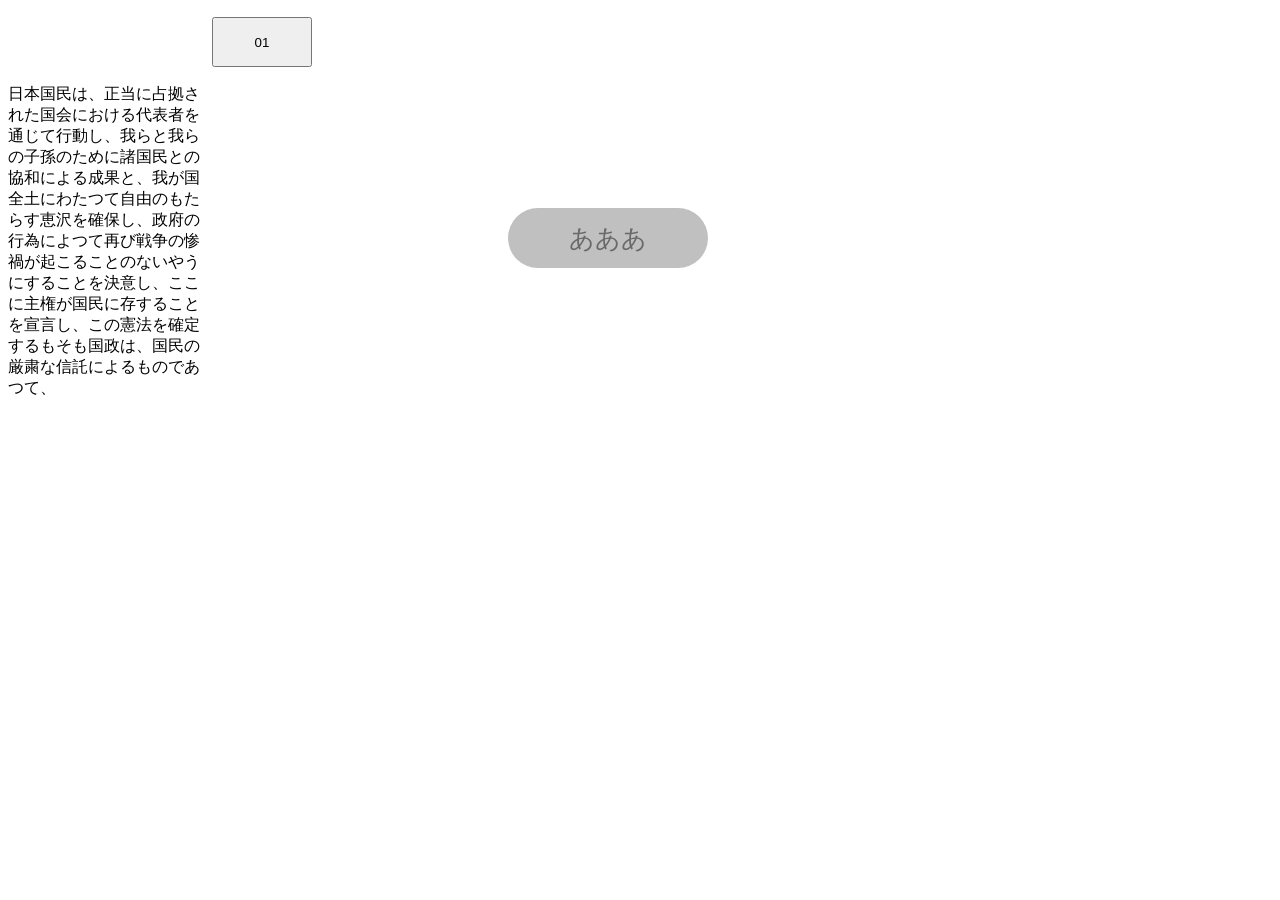
==== index.html @ e1feef17 "Update index.html" ====
<!DOCTYPE html>
<html lang="en">
<head>
    <meta charset="UTF-8">
    <meta name="viewport" content="width=device-width, initial-scale=1.0">
    <title>Document</title>

    <link rel="stylesheet" href="style.css">
</head>
<body>
    <button class="aa">あああ</button>
    <button class="choosebutton01">01</button>
    <p class="aaa">日本国民は、正当に占拠された国会における代表者を通じて行動し、我らと我らの子孫のために諸国民との協和による成果と、我が国全土にわたつて自由のもたらす恵沢を確保し、政府の行為によつて再び戦争の惨禍が起こることのないやうにすることを決意し、ここに主権が国民に存することを宣言し、この憲法を確定するもそも国政は、国民の厳粛な信託によるものであつて、</p>
</body>
</html>
---- style.css ----
.aa{
    
    width: 200px;
    height: 60px;

    background-color: #c0c0c0;
    font-family: sans-serif;
    border-radius: 150px;
    border: none;
    font-size: 25px;
    color: #696969;

    position: relative;
    overflow: hidden;
    z-index: 0;
    
    transform: translate(500px, 200px);

}

.aa::before{
    content:"";
    position: absolute;

    top: 0;
    right: 0;

    width: 270%;
    height: 100%;

    background-color: #808080;

    transform: scaleX(0);
    transform.origin: left;

    transition: transform 0.5s ease;

    z-index: -1;
}

.aa:hover::before{
    transform: scaleX(1);
}

.aa:hover::after{
    transform: scaleX(0);

    top: 0;
    right: 0;
}



.aaa{
    width: 200px;
    height: 60px;
    font-family: sans-serif;
}

.choosebutton01{
    width: 100px;
    height: 50px;
    
    
}
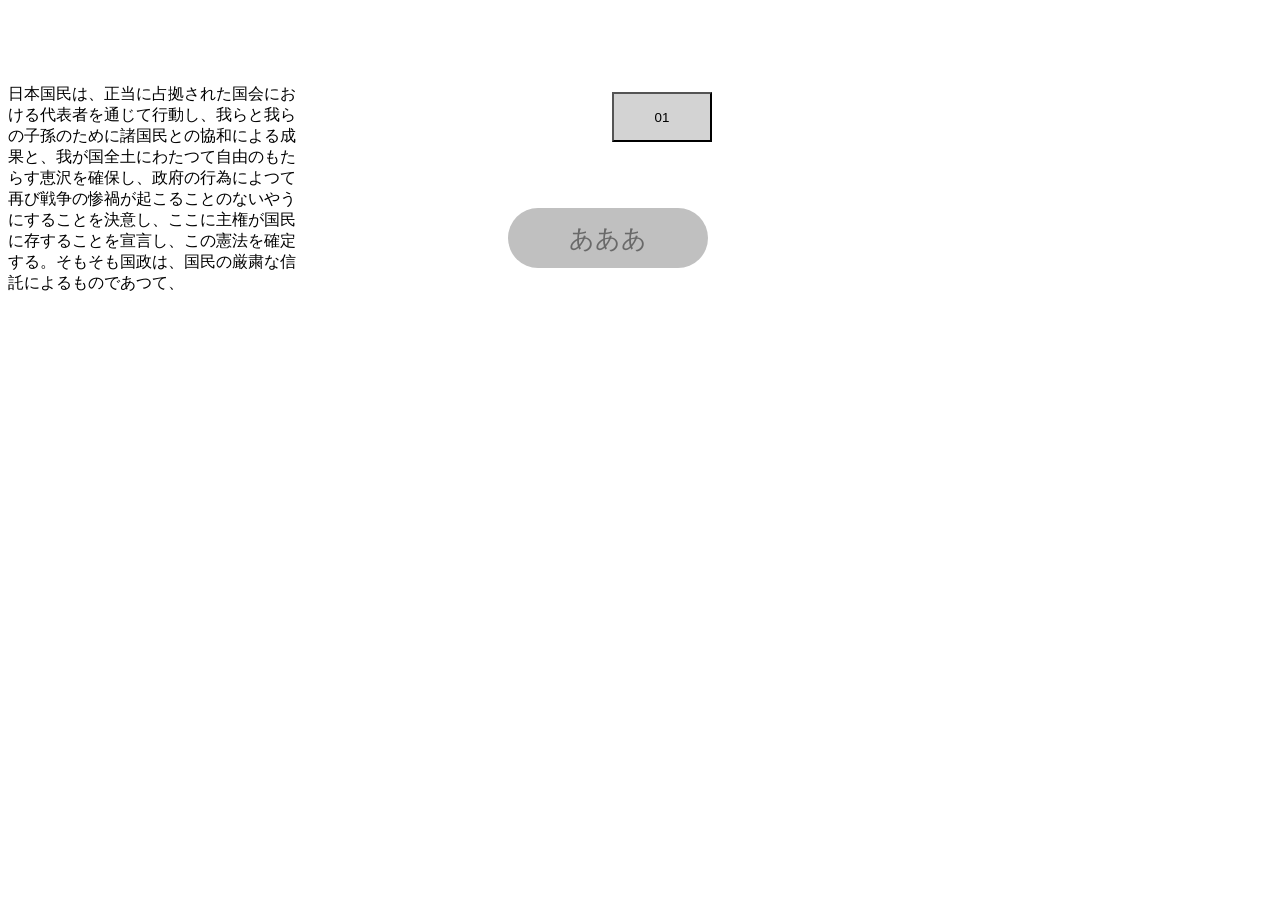
==== commit 69b2e64b: "Update index.html" ====
--- a/index.html
+++ b/index.html
@@ -10,6 +10,6 @@
 <body>
     <button class="aa">あああ</button>
     <button class="choosebutton01">01</button>
-    <p class="aaa">日本国民は、正当に占拠された国会における代表者を通じて行動し、我らと我らの子孫のために諸国民との協和による成果と、我が国全土にわたつて自由のもたらす恵沢を確保し、政府の行為によつて再び戦争の惨禍が起こることのないやうにすることを決意し、ここに主権が国民に存することを宣言し、この憲法を確定するもそも国政は、国民の厳粛な信託によるものであつて、</p>
+    <p class="aaa">日本国民は、正当に占拠された国会における代表者を通じて行動し、我らと我らの子孫のために諸国民との協和による成果と、我が国全土にわたつて自由のもたらす恵沢を確保し、政府の行為によつて再び戦争の惨禍が起こることのないやうにすることを決意し、ここに主権が国民に存することを宣言し、この憲法を確定する。そもそも国政は、国民の厳粛な信託によるものであつて、</p>
 </body>
 </html>
--- a/style.css
+++ b/style.css
@@ -52,14 +52,24 @@
 
 
 .aaa{
-    width: 200px;
-    height: 60px;
+    width: 300px;
+    height: 100px;
     font-family: sans-serif;
 }
+
 
 .choosebutton01{
     width: 100px;
     height: 50px;
-    
-    
+     transform: translate( 400px, 75px);
+    background-color: #d3d3d3;
 }
+
+.choosebutton01:hover::before{
+    background-color: #c0c0c0;
+}
+
+.choosebutton01:hover::after{
+    backgound-color: #d3d3d3;
+}
+
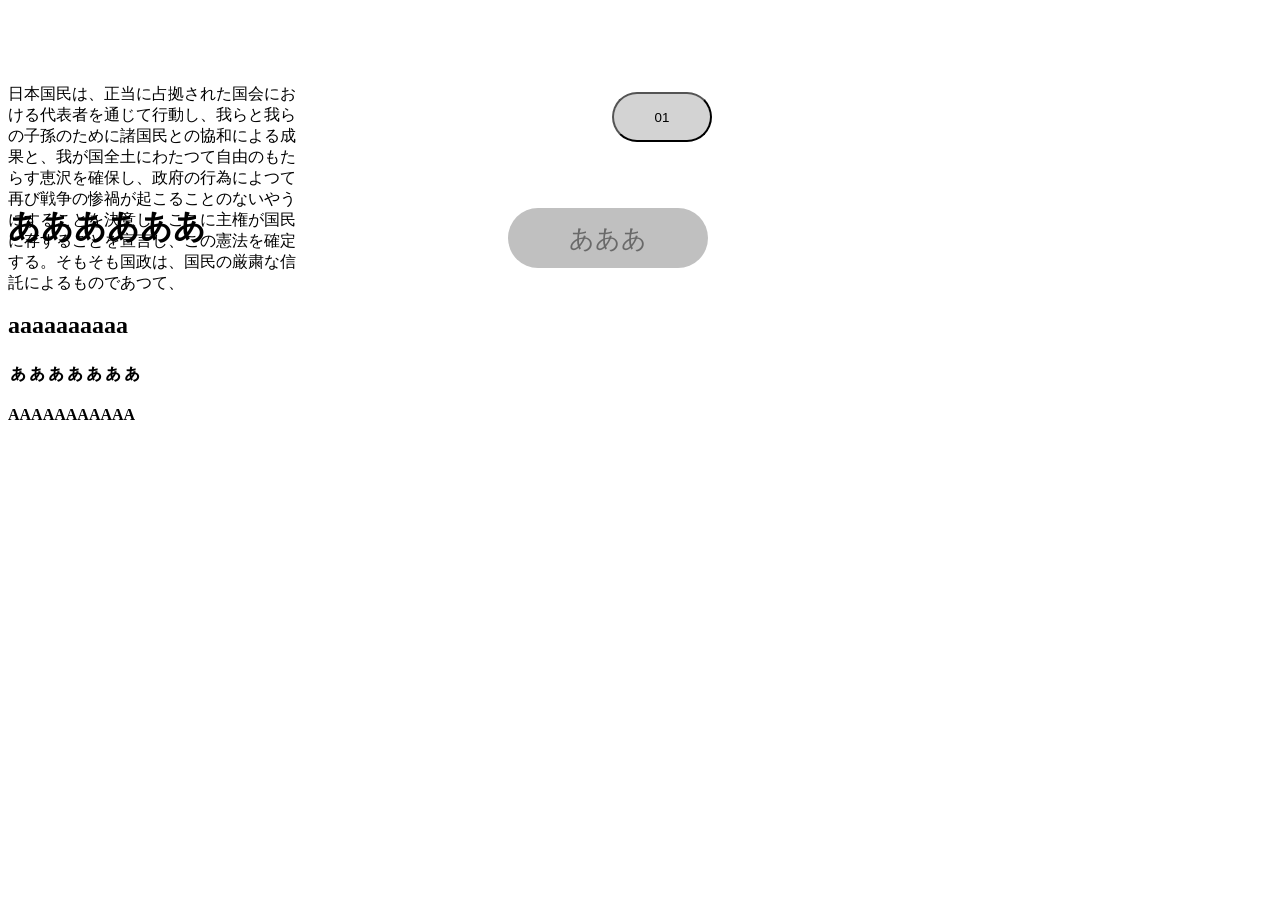
==== commit 9e809472: "Update index.html" ====
--- a/index.html
+++ b/index.html
@@ -11,5 +11,14 @@
     <button class="aa">あああ</button>
     <button class="choosebutton01">01</button>
     <p class="aaa">日本国民は、正当に占拠された国会における代表者を通じて行動し、我らと我らの子孫のために諸国民との協和による成果と、我が国全土にわたつて自由のもたらす恵沢を確保し、政府の行為によつて再び戦争の惨禍が起こることのないやうにすることを決意し、ここに主権が国民に存することを宣言し、この憲法を確定する。そもそも国政は、国民の厳粛な信託によるものであつて、</p>
+    
+
+    <div class="WorkDetails">
+        <h1 class="a01" >ああああああ</h1>
+　　　　　<h2 class="a02" >aaaaaaaaaa</h2>
+        <h3 class="a03" >ぁぁぁぁぁぁぁ</h3>
+        <h4 class="a04" >AAAAAAAAAAA</h4>
+    </div>
+
 </body>
 </html>
--- a/style.css
+++ b/style.css
@@ -63,6 +63,7 @@
     height: 50px;
      transform: translate( 400px, 75px);
     background-color: #d3d3d3;
+    border-radius: 30px;
 }
 
 .choosebutton01:hover::before{
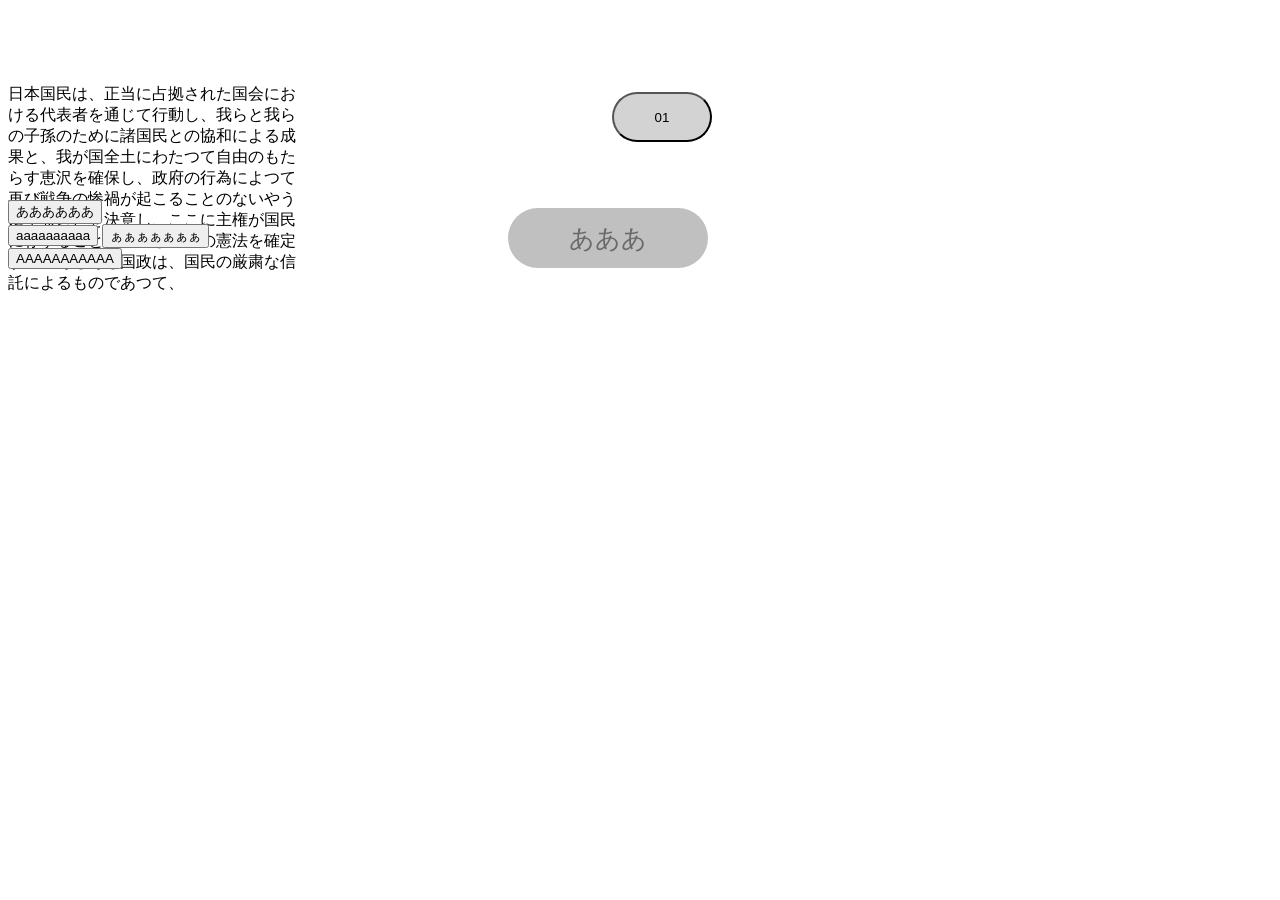
==== commit 39caff4d: "Update index.html" ====
--- a/index.html
+++ b/index.html
@@ -14,10 +14,10 @@
     
 
     <div class="WorkDetails">
-        <h1 class="a01" >ああああああ</h1>
-　　　　　<h2 class="a02" >aaaaaaaaaa</h2>
-        <h3 class="a03" >ぁぁぁぁぁぁぁ</h3>
-        <h4 class="a04" >AAAAAAAAAAA</h4>
+        <button class="a01" >ああああああ</button>
+　　　　　<button class="a02" >aaaaaaaaaa</button>
+        <button class="a03" >ぁぁぁぁぁぁぁ</button>
+        <button class="a04" >AAAAAAAAAAA</button>
     </div>
 
 </body>
--- a/style.css
+++ b/style.css
@@ -74,3 +74,7 @@
     backgound-color: #d3d3d3;
 }
 
+.WorkDetails{
+     width: 250px;
+    height: 200px;
+}
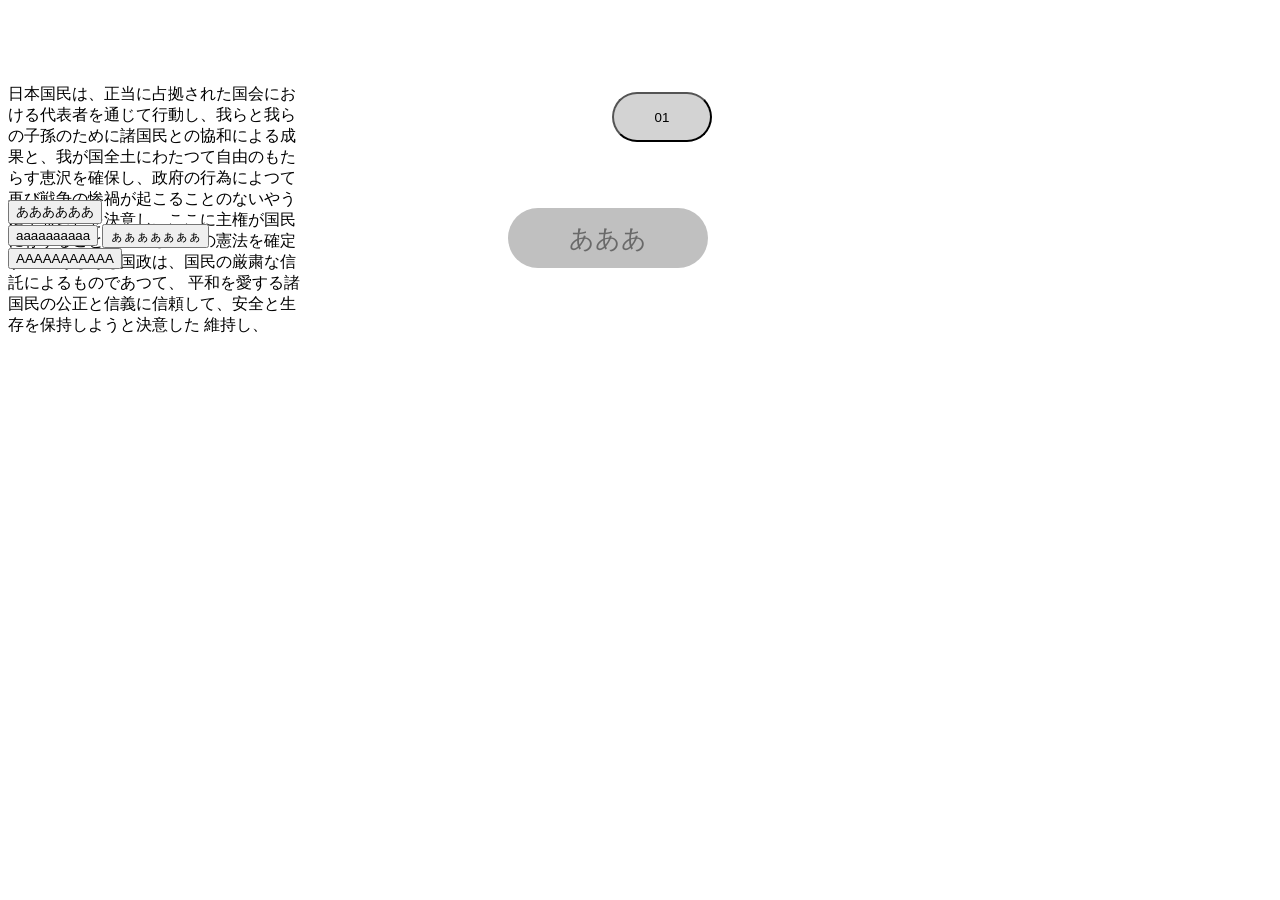
==== commit af446116: "Update paragraph content in index.html Added additional text to the paragraph about national soverei" ====
--- a/index.html
+++ b/index.html
@@ -10,7 +10,7 @@
 <body>
     <button class="aa">あああ</button>
     <button class="choosebutton01">01</button>
-    <p class="aaa">日本国民は、正当に占拠された国会における代表者を通じて行動し、我らと我らの子孫のために諸国民との協和による成果と、我が国全土にわたつて自由のもたらす恵沢を確保し、政府の行為によつて再び戦争の惨禍が起こることのないやうにすることを決意し、ここに主権が国民に存することを宣言し、この憲法を確定する。そもそも国政は、国民の厳粛な信託によるものであつて、</p>
+    <p class="aaa">日本国民は、正当に占拠された国会における代表者を通じて行動し、我らと我らの子孫のために諸国民との協和による成果と、我が国全土にわたつて自由のもたらす恵沢を確保し、政府の行為によつて再び戦争の惨禍が起こることのないやうにすることを決意し、ここに主権が国民に存することを宣言し、この憲法を確定する。そもそも国政は、国民の厳粛な信託によるものであつて、 平和を愛する諸国民の公正と信義に信頼して、安全と生存を保持しようと決意した 維持し、</p>
     
 
     <div class="WorkDetails">
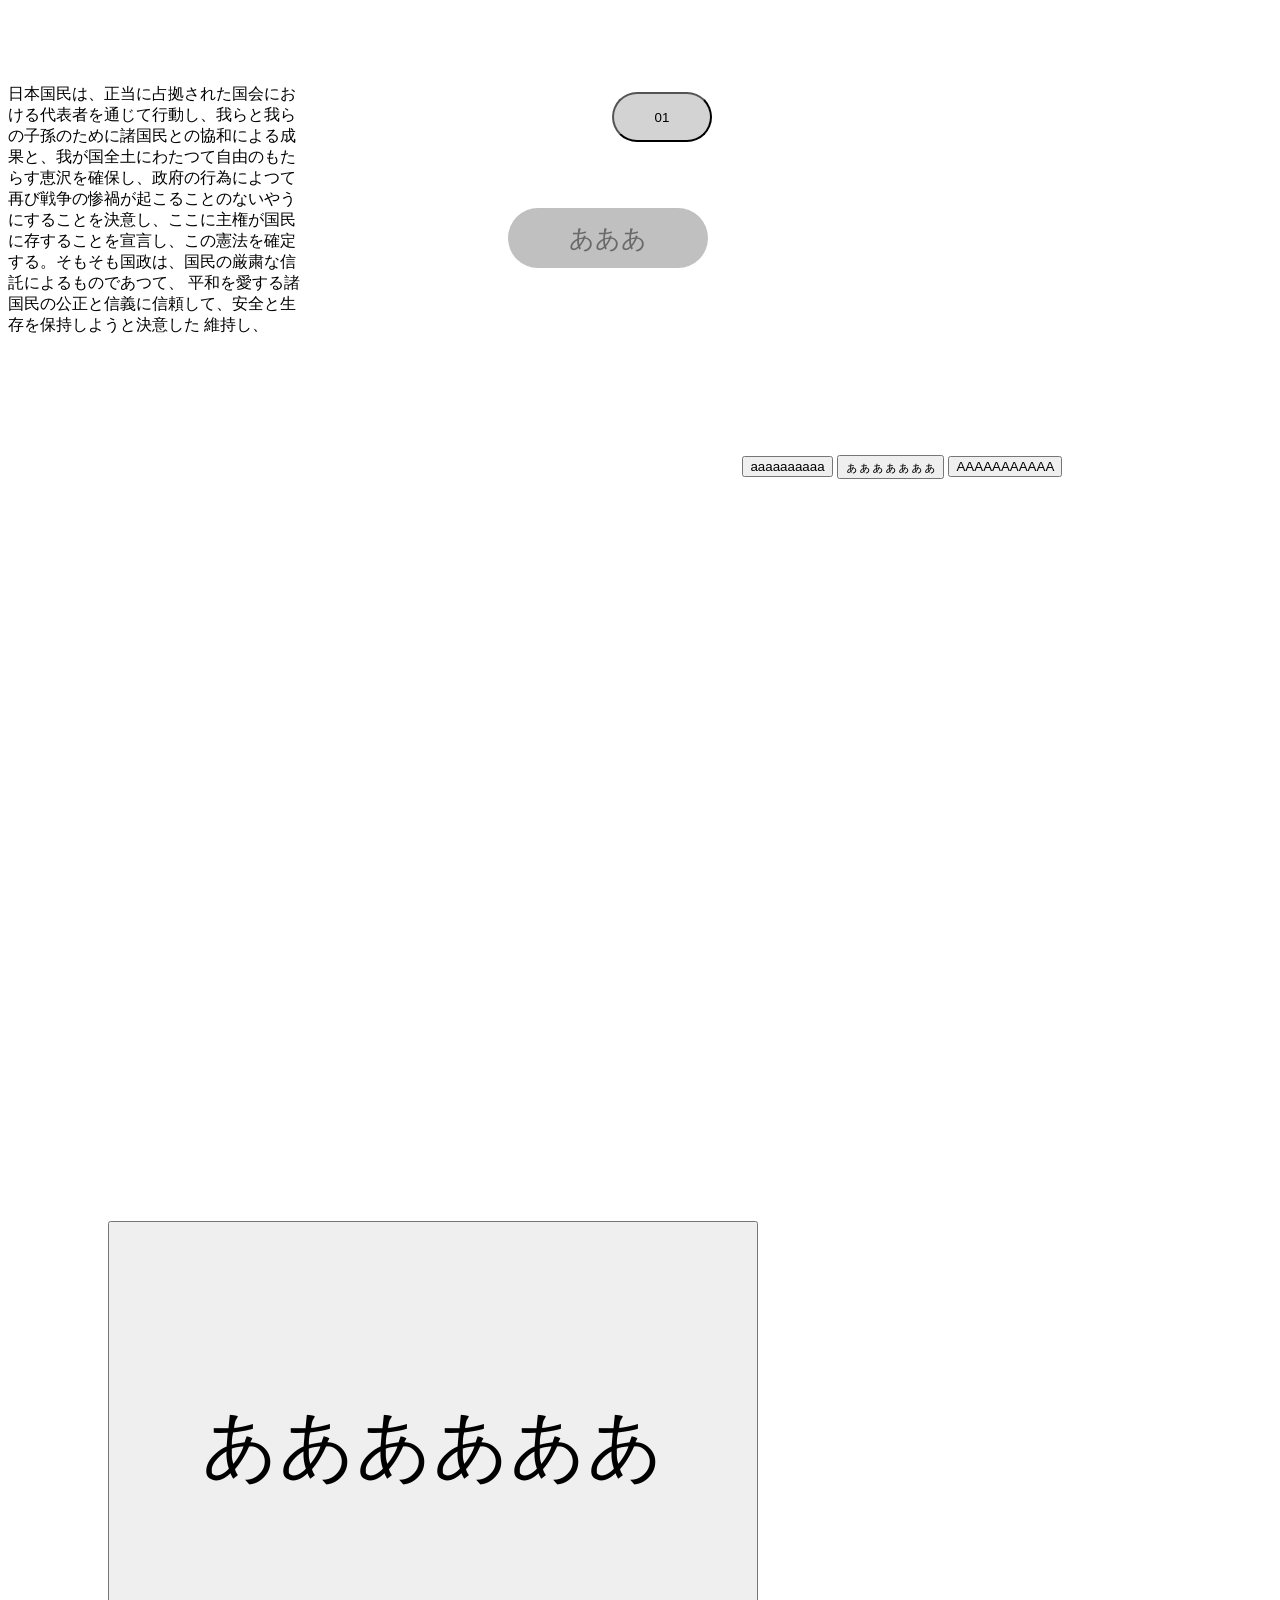
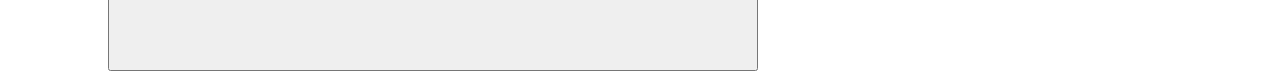
==== commit 670ccaf6: "Update index.html" ====
--- a/index.html
+++ b/index.html
@@ -11,8 +11,10 @@
     <button class="aa">あああ</button>
     <button class="choosebutton01">01</button>
     <p class="aaa">日本国民は、正当に占拠された国会における代表者を通じて行動し、我らと我らの子孫のために諸国民との協和による成果と、我が国全土にわたつて自由のもたらす恵沢を確保し、政府の行為によつて再び戦争の惨禍が起こることのないやうにすることを決意し、ここに主権が国民に存することを宣言し、この憲法を確定する。そもそも国政は、国民の厳粛な信託によるものであつて、 平和を愛する諸国民の公正と信義に信頼して、安全と生存を保持しようと決意した 維持し、</p>
+
     
-
+　　 <div class="square"></div>
+    
     <div class="WorkDetails">
         <button class="a01" >ああああああ</button>
 　　　　　<button class="a02" >aaaaaaaaaa</button>
--- a/style.css
+++ b/style.css
@@ -31,7 +31,7 @@
     background-color: #808080;
 
     transform: scaleX(0);
-    transform.origin: left;
+    transform-origin: left;
 
     transition: transform 0.5s ease;
 
@@ -75,6 +75,23 @@
 }
 
 .WorkDetails{
-     width: 250px;
-    height: 200px;
+    border-radius: 20px;
+    font-family: sans-serif;
 }
+
+.a01{
+    width: 650px;
+    height: 450px;
+
+    font-size:75px;
+
+    transform: relative;    
+    transform: translate(100px, 1000px);
+}
+
+.a01:before{
+  transform: translate(200px, 1000px);
+    width: 150px;
+    height: 100px;
+    
+}
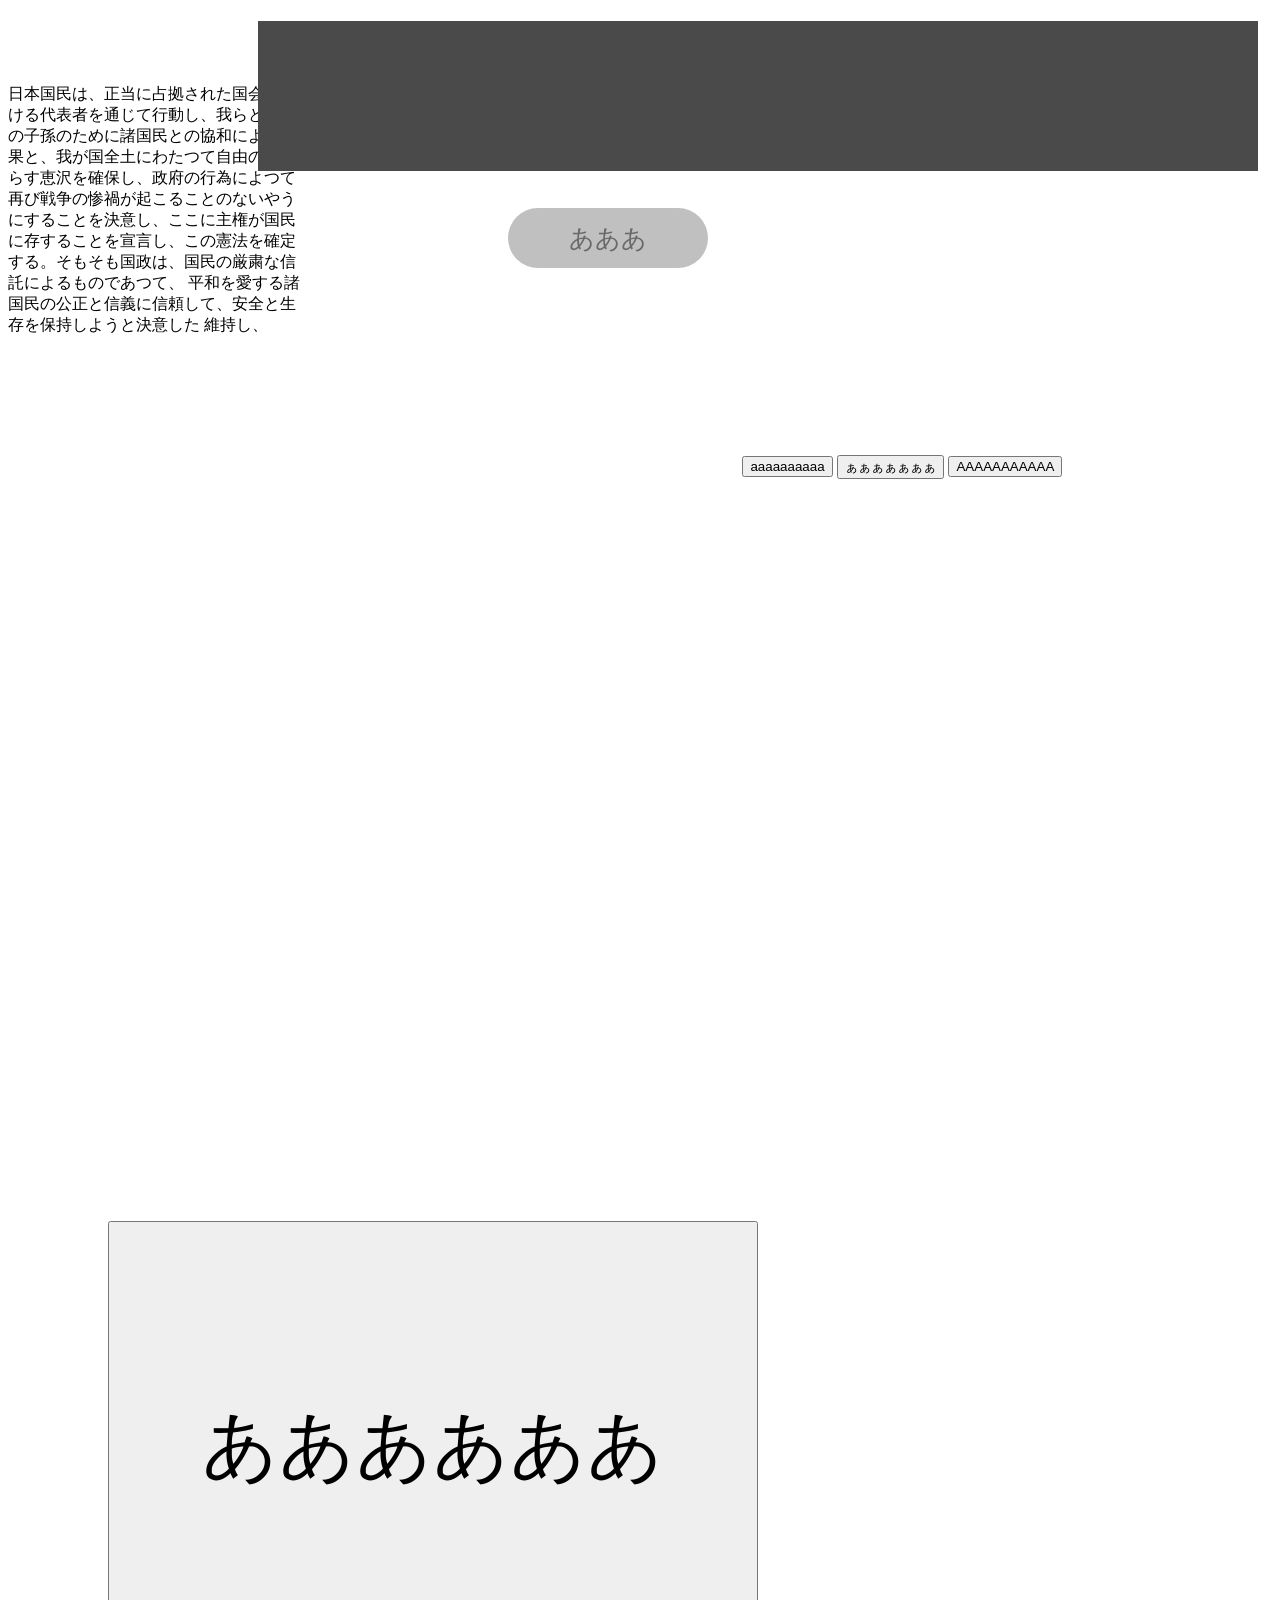
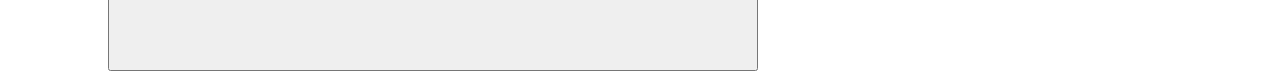
==== commit a04d703a: "Update index.html" ====
--- a/index.html
+++ b/index.html
@@ -6,6 +6,10 @@
     <title>Document</title>
 
     <link rel="stylesheet" href="style.css">
+    
+      <link rel="preconnect" href="https://fonts.googleapis.com" />
+  <link rel="preconnect" href="https://fonts.gstatic.com" crossorigin /
+    
 </head>
 <body>
     <button class="aa">あああ</button>
--- a/style.css
+++ b/style.css
@@ -95,3 +95,17 @@
     height: 100px;
     
 }
+
+
+.square{
+
+    width: 1000px;
+    height: 150px;
+
+    border-radius: 0px;
+
+    transform: translate(250px, -200px);
+
+    background-color: #4a4a4a;
+    position: fixed;
+}
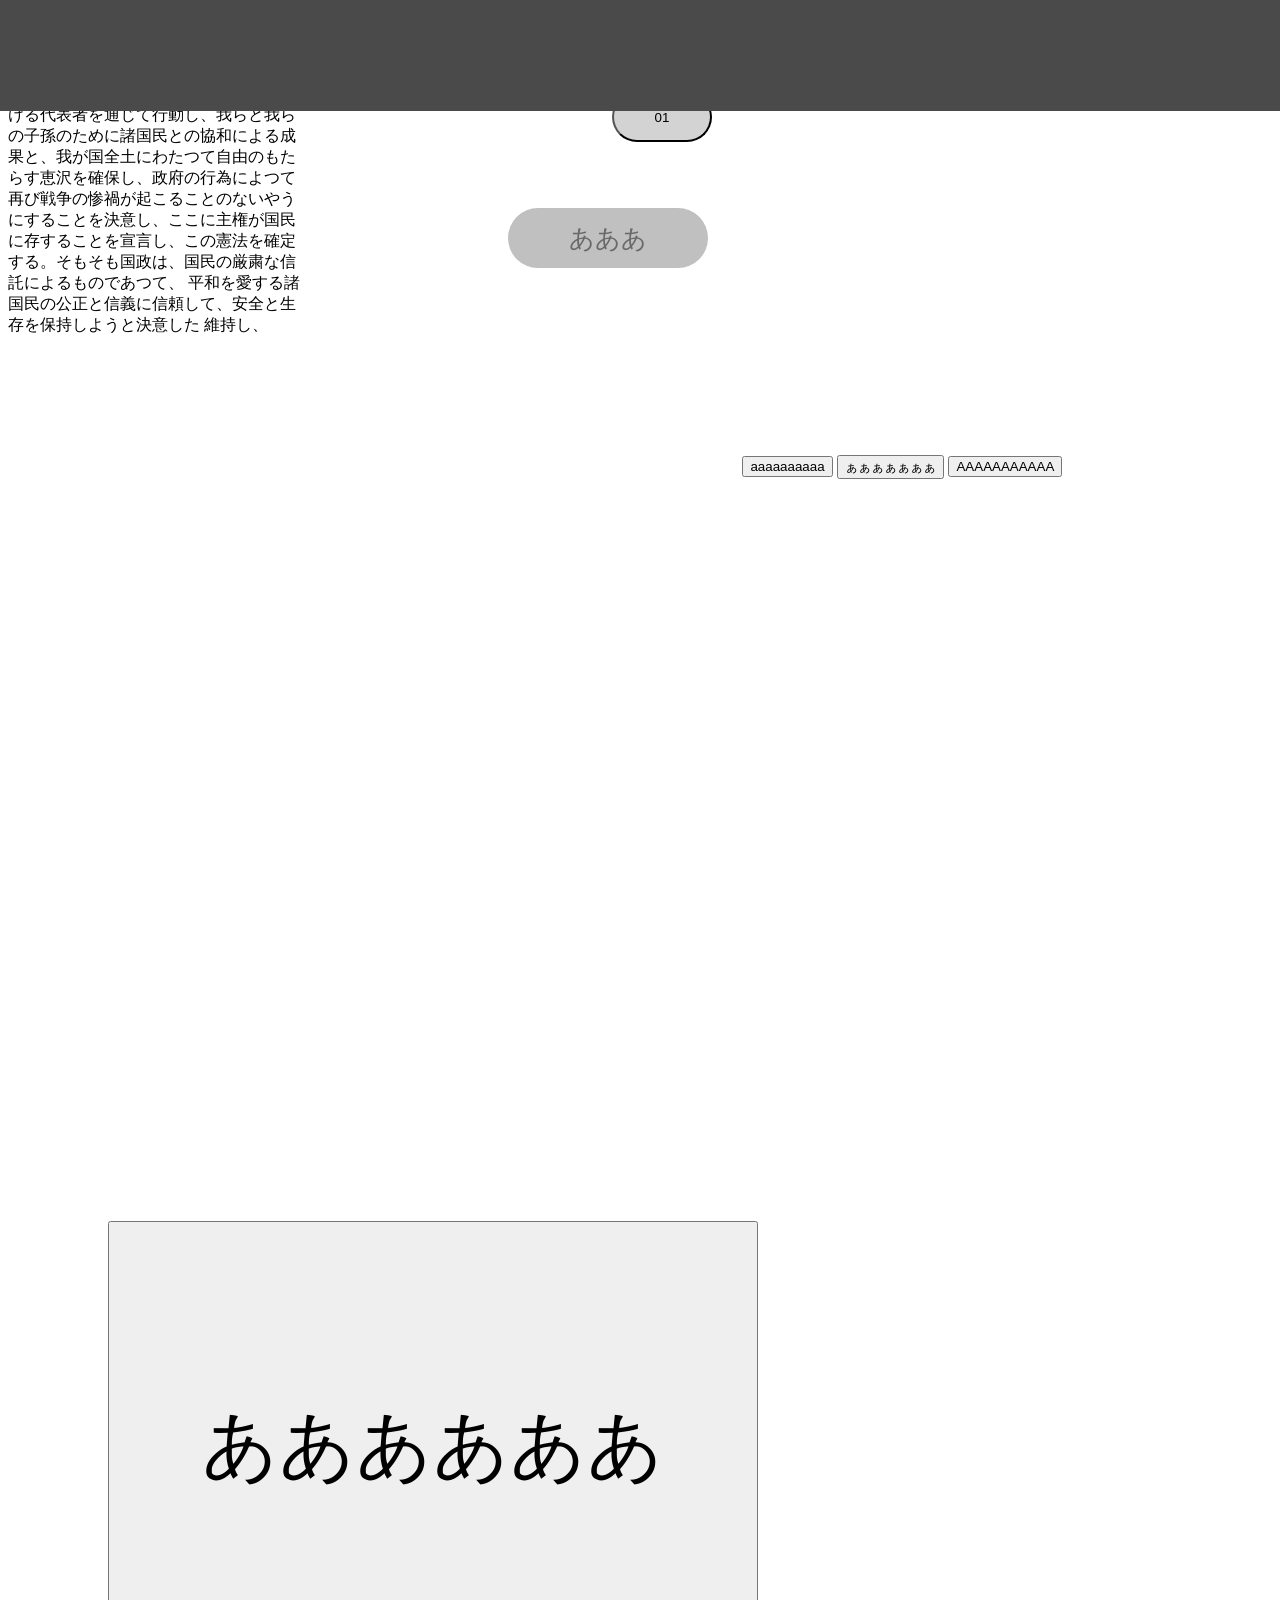
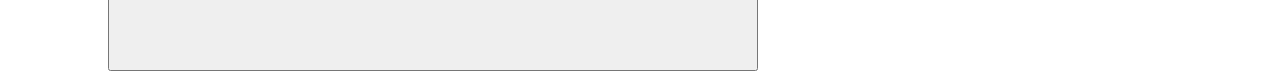
==== commit ff6aef94: "Update index.html" ====
--- a/index.html
+++ b/index.html
@@ -25,6 +25,10 @@
         <button class="a03" >ぁぁぁぁぁぁぁ</button>
         <button class="a04" >AAAAAAAAAAA</button>
     </div>
+    
+
+    <div class="slideSquare01"></div>
+
 
 </body>
 </html>
--- a/style.css
+++ b/style.css
@@ -1,3 +1,9 @@
+.body{
+    line-height: 1;
+
+    padding: 50px;
+}
+
 .aa{
     
     width: 200px;
@@ -13,6 +19,8 @@
     position: relative;
     overflow: hidden;
     z-index: 0;
+    
+    transition: color 0.5s ease;
     
     transform: translate(500px, 200px);
 
@@ -33,13 +41,22 @@
     transform: scaleX(0);
     transform-origin: left;
 
+    cursor: pointer;
+
+    transition: transform 0.3s ease;
+
     transition: transform 0.5s ease;
 
     z-index: -1;
 }
 
+.aa:hover{
+    color: #f1f1f1;
+}
+
 .aa:hover::before{
     transform: scaleX(1);
+    
 }
 
 .aa:hover::after{
@@ -47,6 +64,10 @@
 
     top: 0;
     right: 0;
+}
+
+.aa:hover::active{
+    transform: scale(0.5);
 }
 
 
@@ -99,13 +120,14 @@
 
 .square{
 
-    width: 1000px;
-    height: 150px;
+    width: 2500px;
+    height: 125px;
 
     border-radius: 0px;
 
-    transform: translate(250px, -200px);
+    transform: translate(-25px, -235px);
 
     background-color: #4a4a4a;
     position: fixed;
+    z-index: 10
 }
